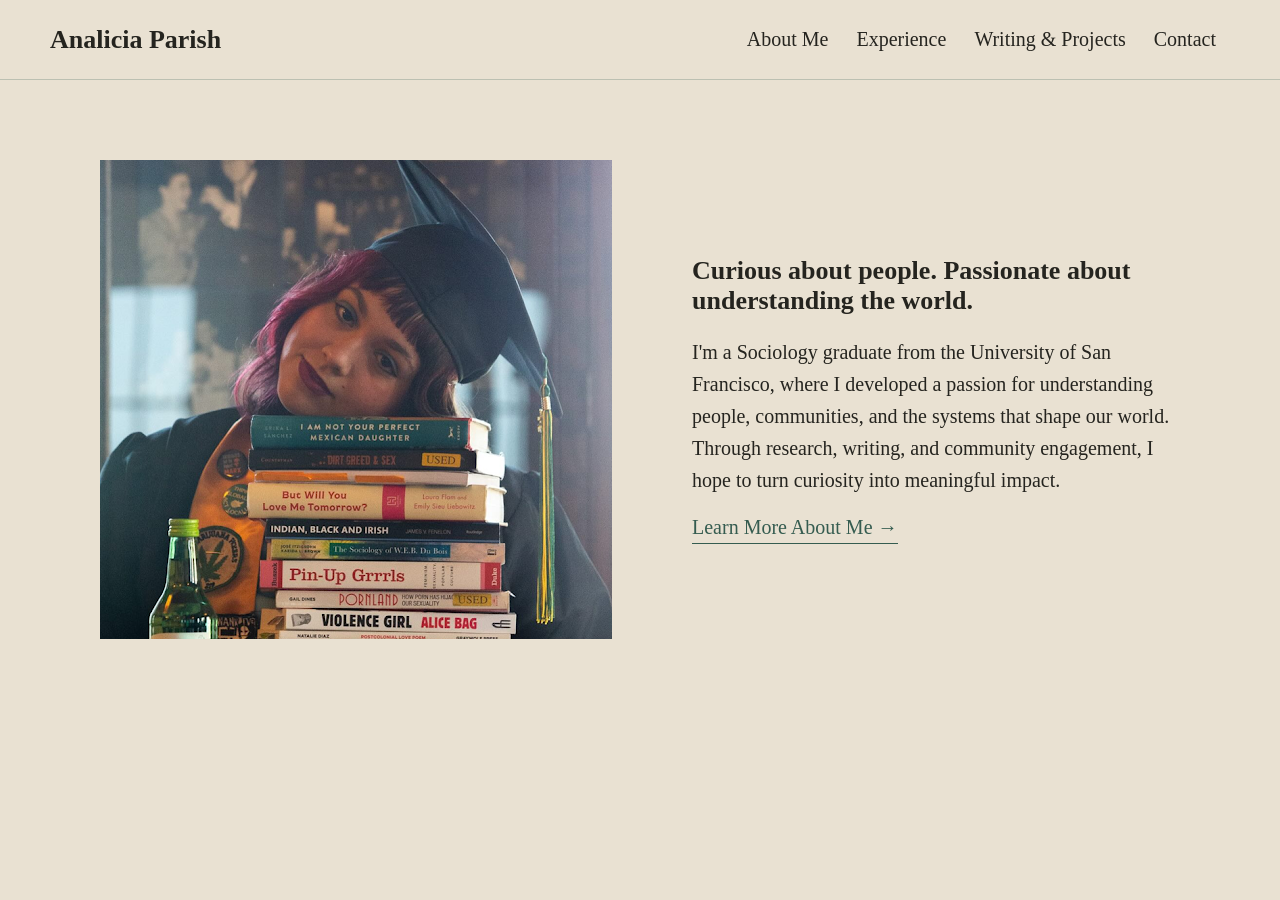
==== index.html @ b1c74a79 "Initial portfolio website" ====
<head>
    <meta charset="UTF-8">
    <title>Analicia Parish | Home</title>
    <link rel="stylesheet" href="style.css">
    <meta name="viewport" content="width=device-width, initial-scale=1.0">
</head>

<body>

    <header>
        <a class="logo" href="index.html">Analicia Parish</a>
        <nav>
            <a href="about.html">About Me</a>
            <a href="experience.html">Experience</a>
            <a href="work.html">Writing & Projects</a>
            <a href="contact.html">Contact</a>
        </nav>
    </header>

    <main>
        <img src="images/homepage-image.png" alt="Home Image">

        <div>
            <h2>Curious about people. Passionate about understanding the world.</h2>

            <p>
                I'm a Sociology graduate from the University of San Francisco,
                where I developed a passion for understanding people,
                communities, and the systems that shape our world.
                Through research, writing, and community engagement,
                I hope to turn curiosity into meaningful impact.
            </p>
            <a href="about.html">Learn More About Me &rarr;</a>
        </div>

    </main>


</body>
---- style.css ----
body {
    background-color: #E9E1D2;
    margin:0;
}

header {
    display: flex;
    justify-content: space-between;
    padding: 20px 50px;
    font-family: Georgia, serif;
    font-size: 20px;
    align-items: center;
    border-bottom: 1px solid rgba(53, 92, 80, 0.25);
}

header a {
    color: #25241F;
    text-decoration: none;
}

nav {
    display: flex;
    gap: 0px;
    font-family: Georgia, serif;
    font-size: 20px;
}

.logo {
    font-size: 26px;
    font-weight: bold;
    transition: color 0.3s ease;
}

.logo:hover {
    color: #355C50;
}

main {
    display: flex;
    gap: 80px;
    padding: 80px 100px;
    align-items: center;
    justify-content: center;
}

main img {
    width: 700px;
    height: auto;
    object-fit: cover;
    max-width: 100%;
}

main h2 {
    font-family: Georgia, serif;
    font-size: 26px;
    font-weight: bold;
    color: #25241F;
    margin-bottom: 0;
    margin-top: 0;
}

main p {
    font-family: Georgia, serif;
    font-size: 20px;
    color: #25241F;
    line-height: 1.6;
    max-width: 800px;
}

main a {
    font-family: Georgia, serif;
    font-size: 20px;
    color: #355C50;
    text-decoration: none;
    border-bottom: 1px solid #355C50;
    padding-bottom: 4px;
    display: inline-block;
    transition: transform 0.3s ease;
}

main a:hover {
    transform: scale(1.08);
}

nav a {
    padding: 8px 14px;
    border-radius: 25px;

    background-color: transparent;
    outline: 1px solid transparent;

    transition: color 0.8s ease,
                background-color 0.8s ease,
                outline-color 0.8s ease;
}

nav a:hover {
    color: #355C50;
    background-color: rgba(53, 92, 80, 0.15);
    border-radius: 25px;
    padding: 8px 14px;
    outline: 1px solid #355C50;
}

@media (max-width: 768px) {
    main {
        flex-direction: column;
    }
}

.about {
    max-width: 750px;
    width: 100%;
}

.about h1 {
    font-family: Georgia, serif;
    font-size: 48px;
    font-weight: normal;
    color: #25241F;
    margin-bottom: 30px;
}

.about p {
    font-family: Georgia, serif;
    font-size: 20px;
    color: #25241F;
    text-align: left;
    max-width: 750px;
}
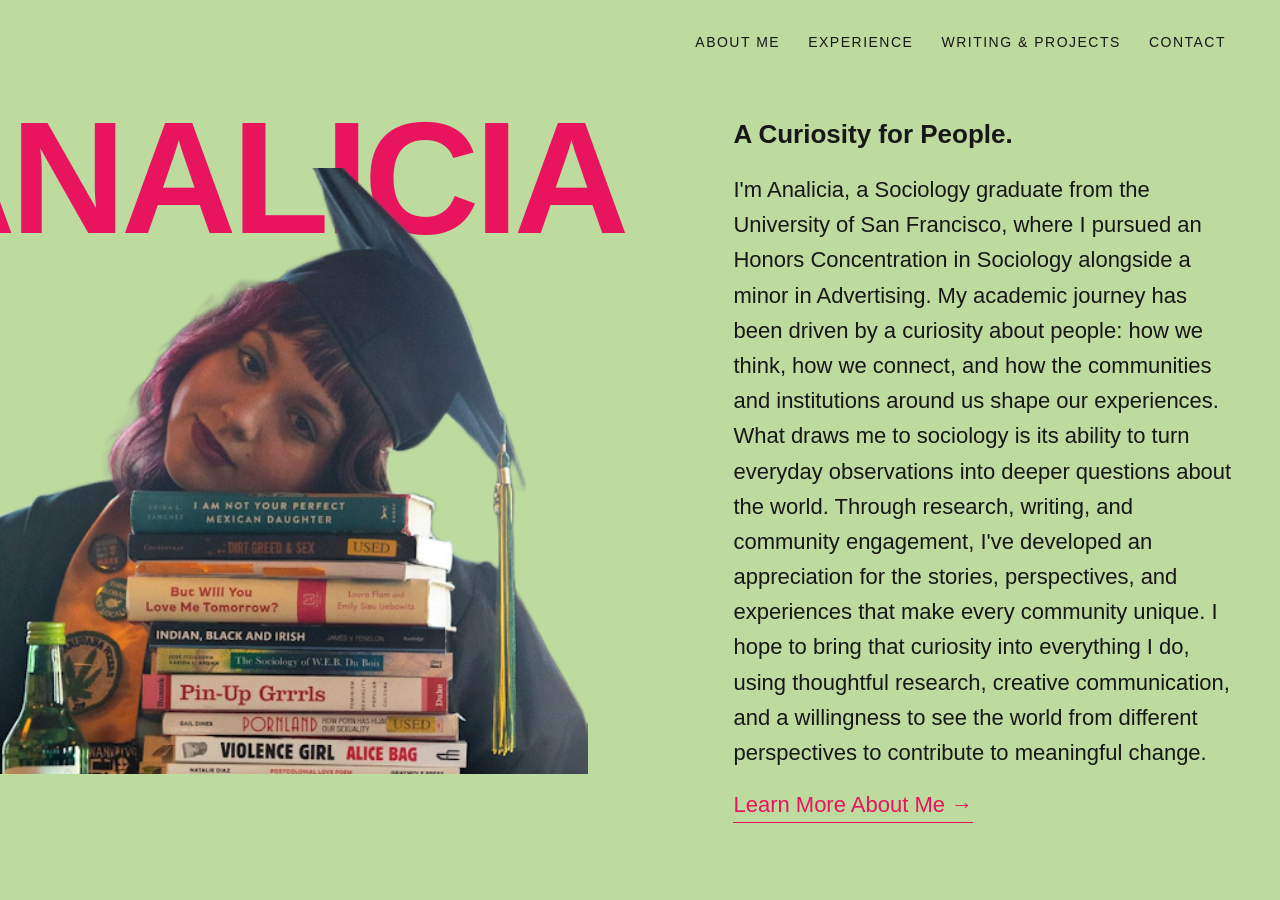
==== commit 583ba55e: "Update 2" ====
--- a/index.html
+++ b/index.html
@@ -18,17 +18,26 @@
     </header>
 
     <main>
-        <img src="images/homepage-image.png" alt="Home Image">
+        <div class="hero-visual">
+            <h1 class="hero-title">ANALICIA</h1>
+            <img src="images/homepage-image-transparent.png" alt="Portrait of Analicia">
+        </div>
 
         <div>
-            <h2>Curious about people. Passionate about understanding the world.</h2>
+            <h2>A Curiosity for People.</h2>
 
             <p>
-                I'm a Sociology graduate from the University of San Francisco,
-                where I developed a passion for understanding people,
-                communities, and the systems that shape our world.
-                Through research, writing, and community engagement,
-                I hope to turn curiosity into meaningful impact.
+                I'm Analicia, a Sociology graduate from the University of San Francisco, where I pursued an Honors
+                Concentration in Sociology alongside a minor in Advertising. My academic journey has been driven by a
+                curiosity about people: how we think, how we connect, and how the communities and institutions around us
+                shape our experiences.
+
+                What draws me to sociology is its ability to turn everyday observations into deeper questions about the
+                world. Through research, writing, and community engagement, I've developed an appreciation for the
+                stories, perspectives, and experiences that make every community unique.
+
+                I hope to bring that curiosity into everything I do, using thoughtful research, creative communication,
+                and a willingness to see the world from different perspectives to contribute to meaningful change.
             </p>
             <a href="about.html">Learn More About Me &rarr;</a>
         </div>
--- a/style.css
+++ b/style.css
@@ -1,22 +1,39 @@
+
 body {
-    background-color: #E9E1D2;
-    margin:0;
-}
+    background-color: #BDDA9F;
+    margin: 0;
+}
+
+/* HEADER */
 
 header {
     display: flex;
     justify-content: space-between;
+    align-items: center;
     padding: 20px 50px;
     font-family: Georgia, serif;
     font-size: 20px;
-    align-items: center;
-    border-bottom: 1px solid rgba(53, 92, 80, 0.25);
+    border-bottom: 1px solid rgba(23, 23, 23, 0.25);
 }
 
 header a {
-    color: #25241F;
+    color: #171717;
     text-decoration: none;
 }
+
+/* LOGO */
+
+.logo {
+    font-size: 26px;
+    font-weight: bold;
+    transition: color 200ms ease-out;
+}
+
+.logo:hover {
+    color: #E9145E;
+}
+
+/* NAVIGATION */
 
 nav {
     display: flex;
@@ -25,15 +42,42 @@
     font-size: 20px;
 }
 
-.logo {
-    font-size: 26px;
-    font-weight: bold;
-    transition: color 0.3s ease;
-}
-
-.logo:hover {
-    color: #355C50;
-}
+nav a {
+    display: inline-flex;
+    align-items: center;
+    justify-content: center;
+
+    padding: 8px 14px;
+    min-height: 44px;
+    box-sizing: border-box;
+
+    border-radius: 25px;
+    background-color: transparent;
+    outline: 1px solid transparent;
+
+    transition:
+        color 200ms ease-out,
+        background-color 200ms ease-out,
+        outline-color 200ms ease-out,
+        transform 150ms ease-out;
+}
+
+nav a:hover {
+    color: #E9145E;
+    background-color: rgba(233, 20, 94, 0.12);
+    outline-color: #E9145E;
+}
+
+nav a:active {
+    transform: scale(0.97);
+}
+
+nav a:focus-visible {
+    outline: 2px solid #E9145E;
+    outline-offset: 3px;
+}
+
+/* MAIN CONTENT */
 
 main {
     display: flex;
@@ -45,34 +89,34 @@
 
 main img {
     width: 700px;
+    max-width: 100%;
     height: auto;
     object-fit: cover;
-    max-width: 100%;
 }
 
 main h2 {
-    font-family: Georgia, serif;
+    font-family: Helvetica, Arial, sans-serif;
     font-size: 26px;
     font-weight: bold;
-    color: #25241F;
+    color: #171717;
+    margin-top: 0;
     margin-bottom: 0;
-    margin-top: 0;
 }
 
 main p {
-    font-family: Georgia, serif;
-    font-size: 20px;
-    color: #25241F;
+    font-family: Helvetica, Arial, sans-serif;
+    font-size: 22px;
+    color: #171717;
     line-height: 1.6;
     max-width: 800px;
 }
 
 main a {
-    font-family: Georgia, serif;
-    font-size: 20px;
-    color: #355C50;
+    font-family: Helvetica, Arial, sans-serif;
+    font-size: 22px;
+    color: #E9145E;
     text-decoration: none;
-    border-bottom: 1px solid #355C50;
+    border-bottom: 1px solid #E9145E;
     padding-bottom: 4px;
     display: inline-block;
     transition: transform 0.3s ease;
@@ -82,25 +126,30 @@
     transform: scale(1.08);
 }
 
-nav a {
-    padding: 8px 14px;
-    border-radius: 25px;
-
-    background-color: transparent;
-    outline: 1px solid transparent;
-
-    transition: color 0.8s ease,
-                background-color 0.8s ease,
-                outline-color 0.8s ease;
-}
-
-nav a:hover {
-    color: #355C50;
-    background-color: rgba(53, 92, 80, 0.15);
-    border-radius: 25px;
-    padding: 8px 14px;
-    outline: 1px solid #355C50;
-}
+/* ABOUT ME PAGE */
+
+.about {
+    max-width: 750px;
+    width: 100%;
+}
+
+.about h1 {
+    font-family: Georgia, serif;
+    font-size: 48px;
+    font-weight: normal;
+    color: #171717;
+    margin-bottom: 30px;
+}
+
+.about p {
+    font-family: Georgia, serif;
+    font-size: 20px;
+    color: #171717;
+    text-align: left;
+    max-width: 750px;
+}
+
+/* RESPONSIVE LAYOUT */
 
 @media (max-width: 768px) {
     main {
@@ -108,24 +157,90 @@
     }
 }
 
-.about {
-    max-width: 750px;
+/* HERO IMAGE AND TYPOGRAPHY */
+
+.hero-visual {
+    position: relative;
+    width: 700px;
+    flex-shrink: 0;
+}
+
+.hero-title {
+    position: absolute;
+    top: -45px;
+    left: -40px;
+
+    font-family: Impact, "Arial Black", sans-serif;
+    font-size: 160px;
+    font-weight: 900;
+    letter-spacing: -5px;
+    line-height: 1;
+
+    color: #E9145E;
+    margin: 0;
+    z-index: 1;
+
+    transform: translate(-100px, -25px);
+}
+
+.hero-visual img {
+    position: relative;
+    z-index: 2;
+    display: block;
     width: 100%;
-}
-
-.about h1 {
-    font-family: Georgia, serif;
-    font-size: 48px;
-    font-weight: normal;
-    color: #25241F;
-    margin-bottom: 30px;
-}
-
-.about p {
-    font-family: Georgia, serif;
-    font-size: 20px;
-    color: #25241F;
-    text-align: left;
-    max-width: 750px;
-}
-
+    height: auto;
+    transform: translateX(-100px);
+}
+
+/* HOMEPAGE EDITORIAL NAVIGATION */
+
+body:has(.hero-visual) header {
+    border-bottom: none;
+    padding: 20px 40px;
+}
+
+body:has(.hero-visual) .logo {
+    display: none;
+}
+
+body:has(.hero-visual) nav {
+    margin-left: auto;
+    font-family: Arial, sans-serif;
+    font-size: 14px;
+    letter-spacing: 1.5px;
+    text-transform: uppercase;
+}
+
+/* HOMEPAGE LAYOUT */
+
+body:has(.hero-visual) main {
+    gap: 45px;
+    padding: 35px 40px;
+    justify-content: center;
+    align-items: center;
+}
+
+body:has(.hero-visual) .hero-visual {
+    width: min(60vw, 900px);
+    flex-shrink: 1;
+}
+
+body:has(.hero-visual) main > div:not(.hero-visual) {
+    flex: 0 1 600px;
+    min-width: 0;
+}
+
+/* ACCESSIBILITY: REDUCED MOTION */
+
+@media (prefers-reduced-motion: reduce) {
+    .logo,
+    nav a,
+    main a {
+        transition: none;
+    }
+
+    nav a:active,
+    main a:hover {
+        transform: none;
+    }
+}
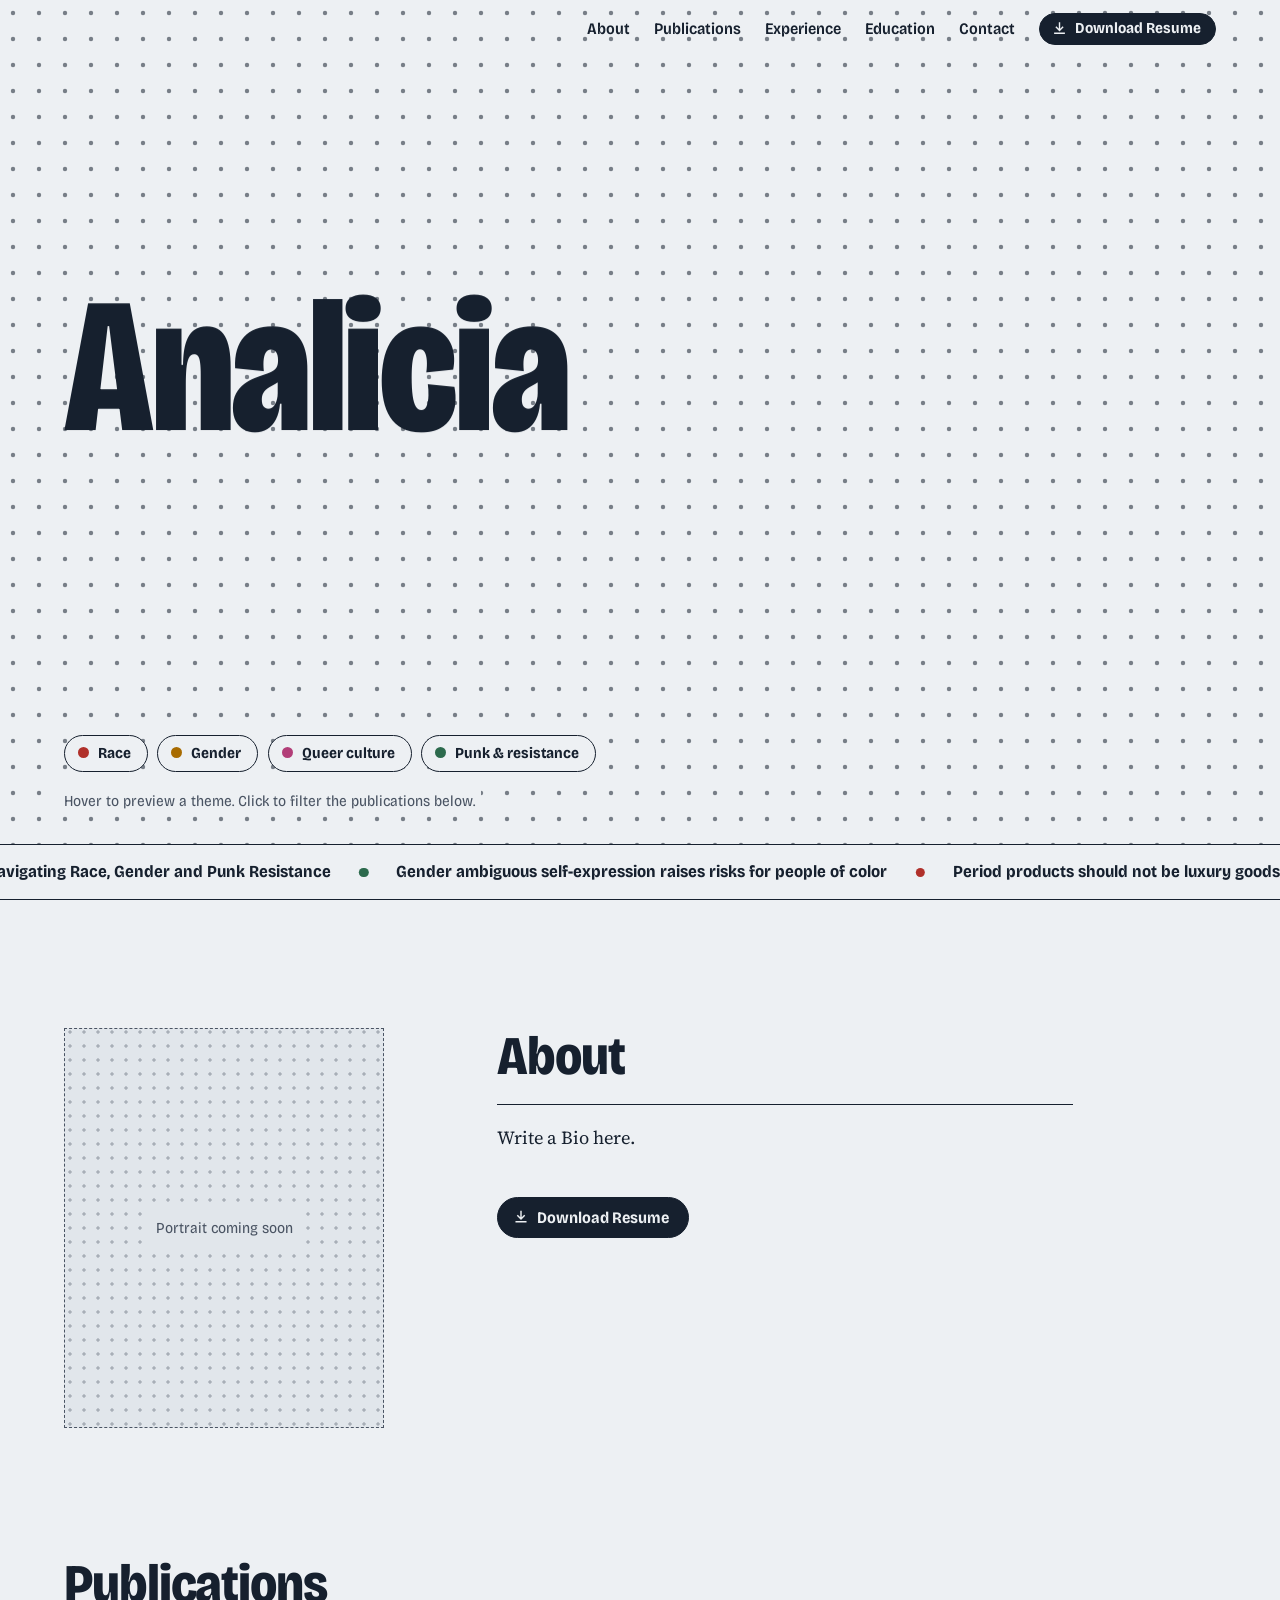
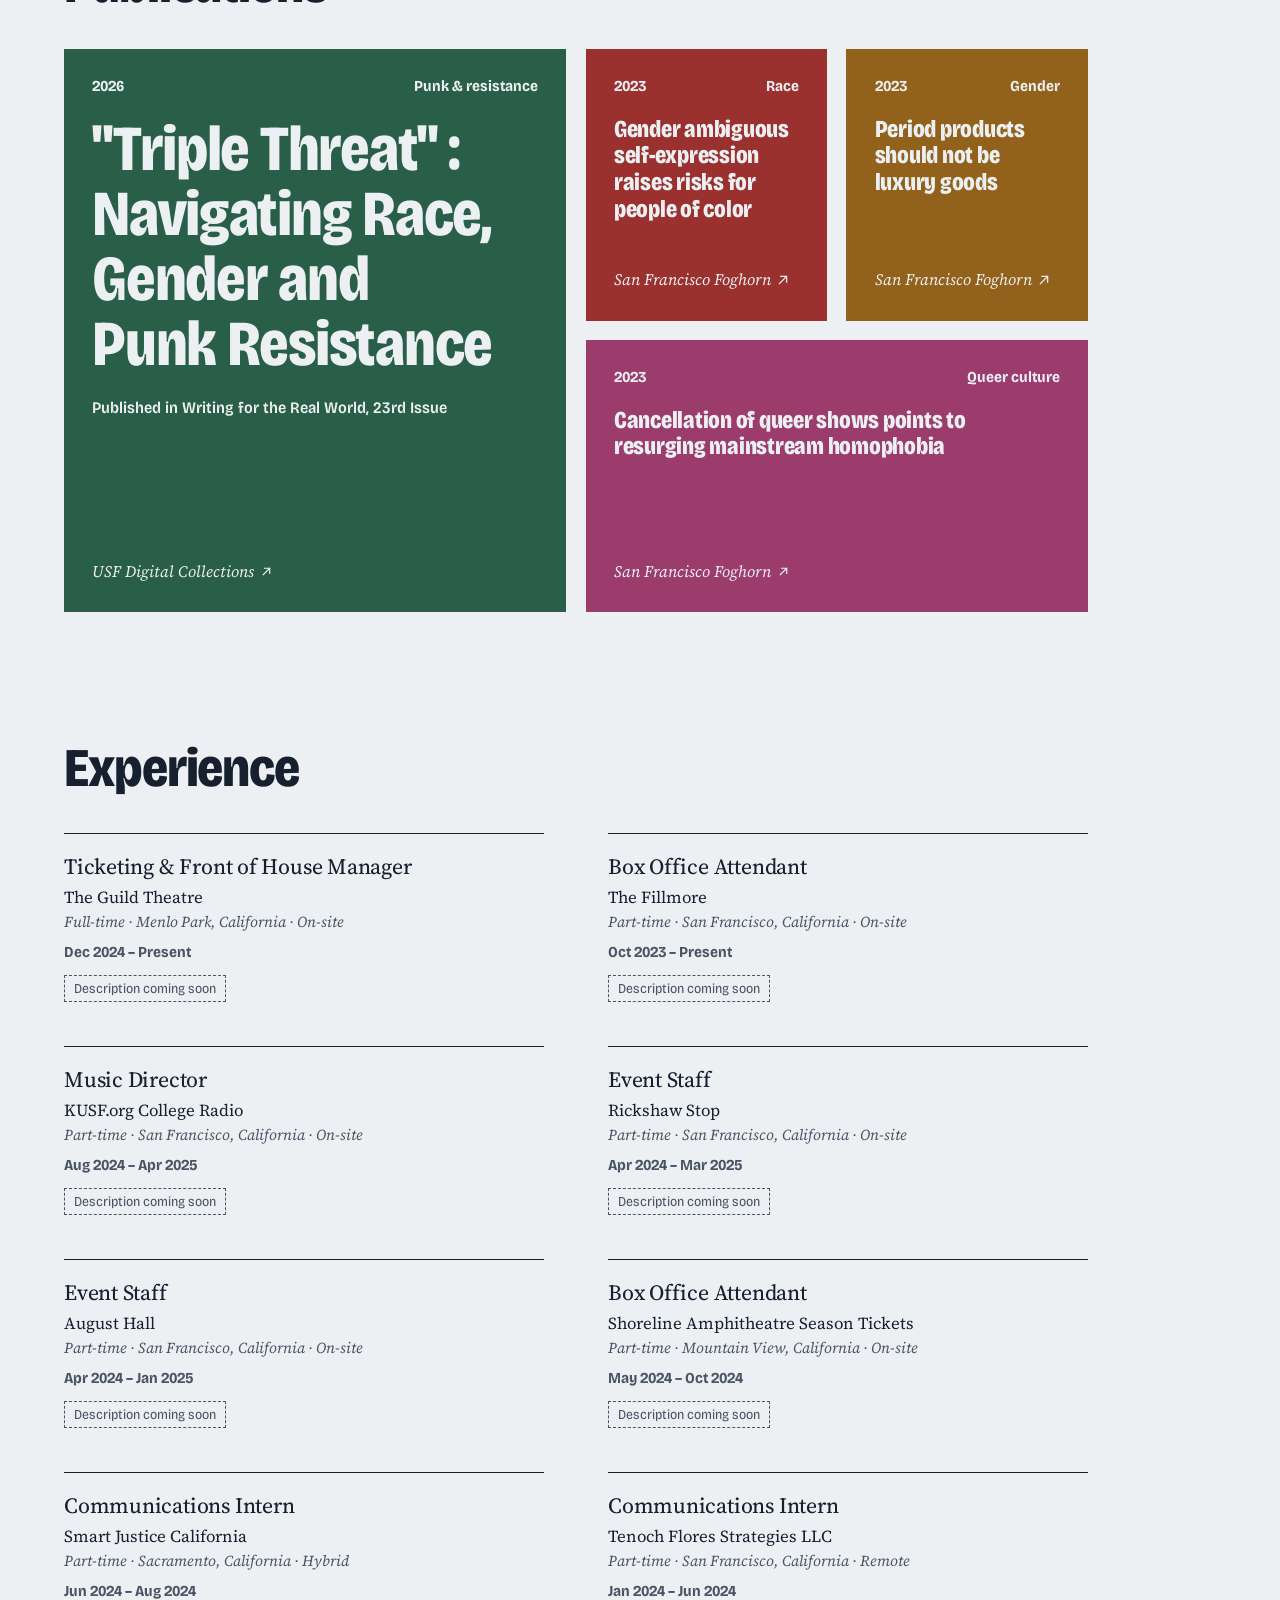
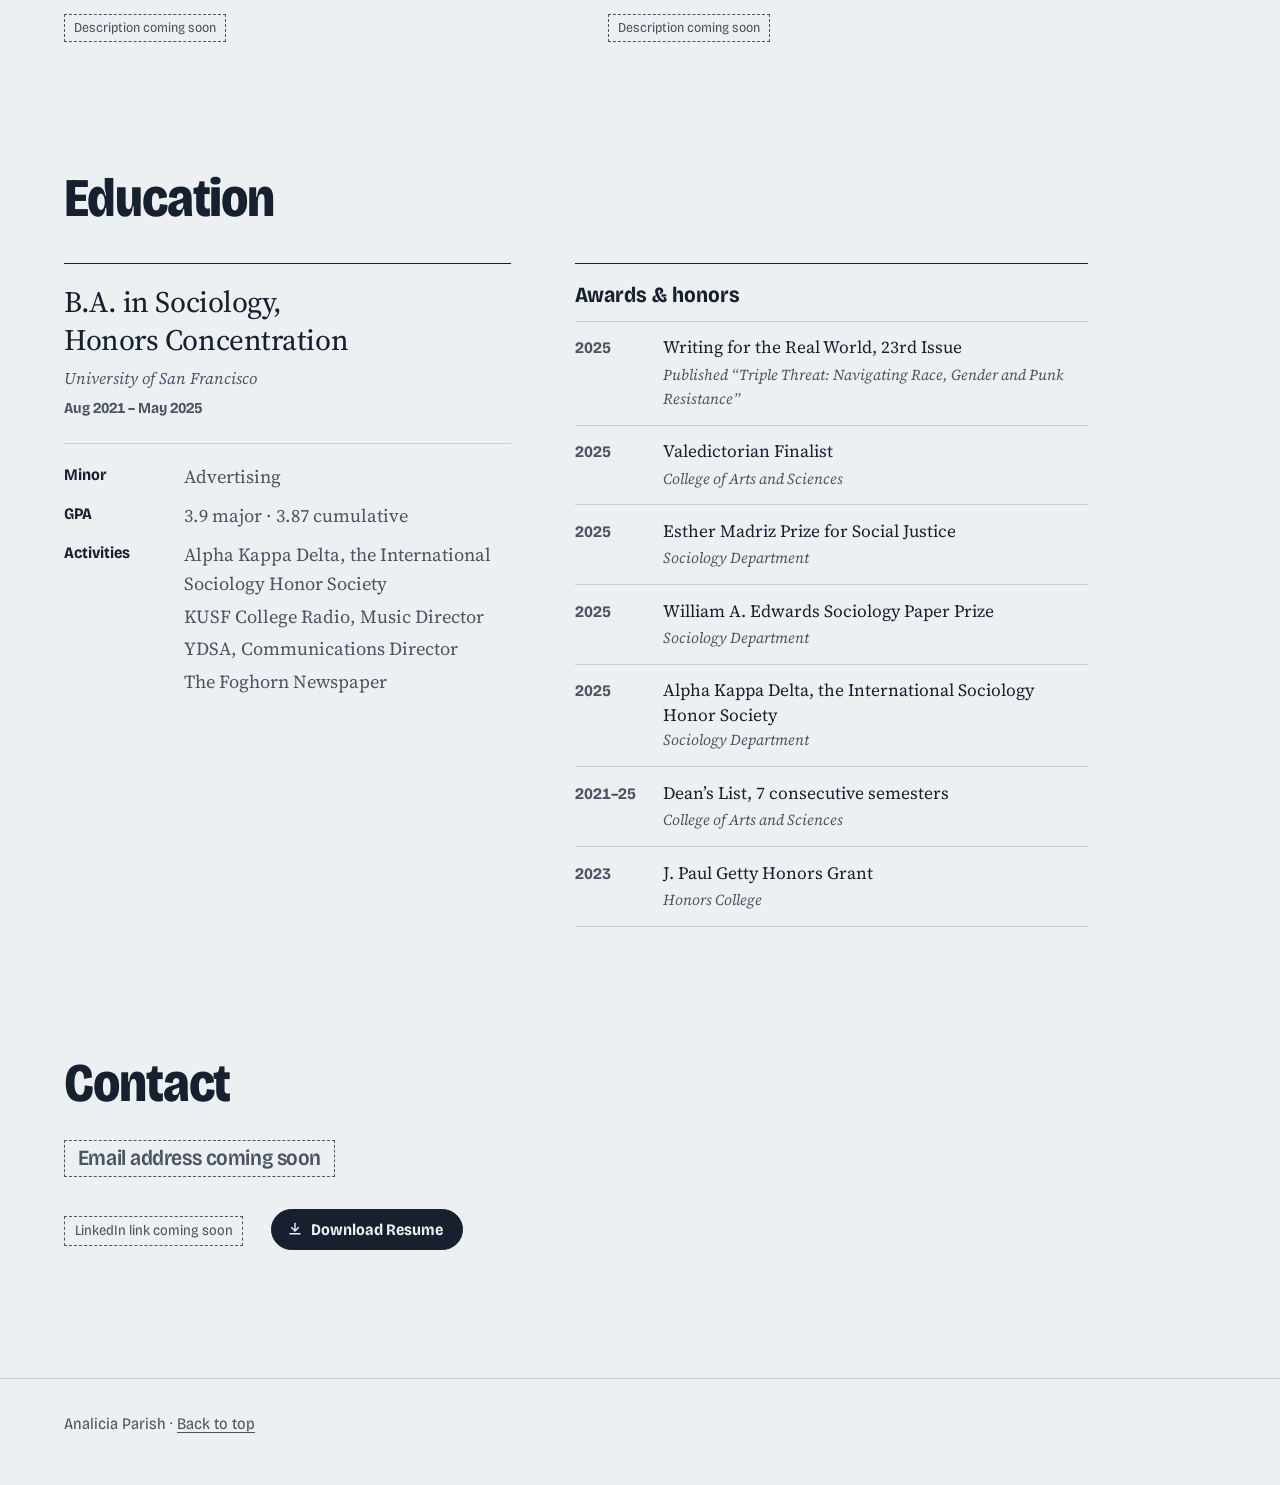
==== commit d0aa6654: "Rename main.html to index.html for GitHub Pages GitHub Pages serves index.html at the site's root UR" ====
--- a/index.html
+++ b/index.html
@@ -1,48 +1,294 @@
+<!DOCTYPE html>
+<html lang="en">
+
 <head>
     <meta charset="UTF-8">
-    <title>Analicia Parish | Home</title>
+    <meta name="viewport" content="width=device-width, initial-scale=1.0">
+    <title>Analicia Parish · Sociology</title>
     <link rel="stylesheet" href="style.css">
-    <meta name="viewport" content="width=device-width, initial-scale=1.0">
+    <!-- "defer" runs the script after the HTML is parsed, so it can find every element. -->
+    <script src="script.js" defer></script>
 </head>
 
 <body>
-
-    <header>
-        <a class="logo" href="index.html">Analicia Parish</a>
-        <nav>
-            <a href="about.html">About Me</a>
-            <a href="experience.html">Experience</a>
-            <a href="work.html">Writing & Projects</a>
-            <a href="contact.html">Contact</a>
+    <!-- PINNED NAME BAR
+         The name starts huge over the dots. As you scroll, script.js shrinks it
+         into this bar at the top, and the bar's background and links fade in. -->
+    <div class="pin-bg" aria-hidden="true"></div>
+    <div class="pin">
+        <h1 class="pin-name">Analicia</h1>
+        <nav class="pin-nav" aria-label="Main">
+            <a class="pin-link" href="#about">About</a>
+            <a class="pin-link" href="#publications">Publications</a>
+            <a class="pin-link" href="#experience">Experience</a>
+            <a class="pin-link" href="#education">Education</a>
+            <a class="pin-link" href="#contact">Contact</a>
+            <a class="cv-button cv-button--bar" href="resume.pdf" download>Download Resume</a>
         </nav>
+    </div>
+
+    <!-- HERO: script.js draws the dots into the canvas, adds the theme buttons
+         and builds the marquee from the publication list further down. -->
+    <header class="hero">
+        <canvas class="dot-field" aria-hidden="true"></canvas>
+
+        <div class="hero-inner">
+            <div class="theme-filters" role="group" aria-label="Filter publications by theme"></div>
+            <p class="hint">Hover to preview a theme. Click to filter the publications below.</p>
+        </div>
+
+        <div class="marquee" aria-label="Publications">
+            <div class="marquee-track"></div>
+        </div>
     </header>
 
-    <main>
-        <div class="hero-visual">
-            <h1 class="hero-title">ANALICIA</h1>
-            <img src="images/homepage-image-transparent.png" alt="Portrait of Analicia">
-        </div>
-
+    <section class="about" id="about">
+        <!-- PORTRAIT PLACEHOLDER: when the photo is ready, replace this <figure> with:
+             <figure class="portrait">
+                 <img src="images/analicia.jpg" alt="Portrait of Analicia Parish" width="800" height="1000">
+             </figure> -->
+        <figure class="portrait portrait--placeholder">
+            <div class="portrait-frame" role="img" aria-label="Portrait placeholder">
+                <span>Portrait coming soon</span>
+            </div>
+        </figure>
+
+        <div class="about-text">
+            <h2>About</h2>
+            <p class="bio">Write a Bio here.</p>
+
+            <!-- RESUME DOWNLOAD: put the file in the same folder as index.html and name it resume.pdf.
+                 Both "Download Resume" buttons point to it. Until it's added, they lead to a missing file. -->
+            <a class="cv-button" href="resume.pdf" download>Download Resume</a>
+        </div>
+    </section>
+
+    <!-- PUBLICATIONS: each piece is a "cover" in its theme colour. The FIRST
+         publication in the list is the big cover; the next three sit beside it. -->
+    <section class="publications" id="publications">
         <div>
-            <h2>A Curiosity for People.</h2>
-
-            <p>
-                I'm Analicia, a Sociology graduate from the University of San Francisco, where I pursued an Honors
-                Concentration in Sociology alongside a minor in Advertising. My academic journey has been driven by a
-                curiosity about people: how we think, how we connect, and how the communities and institutions around us
-                shape our experiences.
-
-                What draws me to sociology is its ability to turn everyday observations into deeper questions about the
-                world. Through research, writing, and community engagement, I've developed an appreciation for the
-                stories, perspectives, and experiences that make every community unique.
-
-                I hope to bring that curiosity into everything I do, using thoughtful research, creative communication,
-                and a willingness to see the world from different perspectives to contribute to meaningful change.
-            </p>
-            <a href="about.html">Learn More About Me &rarr;</a>
-        </div>
-
-    </main>
-
-
-</body>+            <div class="list-head">
+                <h2>Publications</h2>
+                <!-- script.js writes "Showing Race · 2 of 4" here, plus a Show all button.
+                     aria-live makes screen readers announce the change. -->
+                <p class="filter-status" aria-live="polite"></p>
+            </div>
+
+            <!-- Edit publications here. script.js reads this list for the marquee.
+                 data-theme says which theme a publication belongs to. Its value must
+                 match an "id" in the THEMES list at the top of script.js
+                 (race, gender, queer, punk). To add a publication, copy a whole
+                 <li> … </li> block and change the year, link, title, venue and theme.
+                 The FIRST <li> is the featured (large) one. -->
+            <ul class="pubs">
+                <li data-theme="punk">
+                    <span class="year">2026</span>
+                    <a href="https://digitalcollections.usfca.edu/digital/collection/p15129coll6/id/1809/rec/1">
+                        <span class="title">"Triple Threat" : Navigating Race, Gender and Punk Resistance</span>
+                        <span class="pub-note">Published in Writing for the Real World, 23rd Issue</span>
+                        <span class="venue">USF Digital Collections</span>
+                    </a>
+                </li>
+                <li data-theme="race">
+                    <span class="year">2023</span>
+                    <a href="https://sffoghorn.com/gender-ambiguous-self-expression-raises-risks-for-people-of-color/">
+                        <span class="title">Gender ambiguous self-expression raises risks for people of color</span>
+                        <span class="venue">San Francisco Foghorn</span>
+                    </a>
+                </li>
+                <li data-theme="gender">
+                    <span class="year">2023</span>
+                    <a href="https://sffoghorn.com/period-products-should-not-be-luxury-goods/">
+                        <span class="title">Period products should not be luxury goods</span>
+                        <span class="venue">San Francisco Foghorn</span>
+                    </a>
+                </li>
+                <li data-theme="queer">
+                    <span class="year">2023</span>
+                    <a href="https://sffoghorn.com/cancellation-of-queer-shows-points-to-resurging-mainstream-homophobia/">
+                        <span class="title">Cancellation of queer shows points to resurging mainstream homophobia</span>
+                        <span class="venue">San Francisco Foghorn</span>
+                    </a>
+                </li>
+            </ul>
+        </div>
+    </section>
+
+    <!-- EXPERIENCE: most recent first.
+         Each role has a dashed "Description coming soon" placeholder. To add a
+         description, replace this line:
+             <p class="role-desc role-desc--placeholder">Description coming soon</p>
+         with:
+             <p class="role-desc">One or two sentences about the role.</p>
+         To add a role, copy one <li class="role"> … </li> block and edit it. -->
+    <section class="experience" id="experience">
+        <h2>Experience</h2>
+
+        <ul class="roles">
+            <li class="role">
+                <div class="role-info">
+                    <h3 class="role-title">Ticketing &amp; Front of House Manager</h3>
+                    <p class="role-org">The Guild Theatre <span class="role-meta">Full-time · Menlo Park, California · On-site</span></p>
+                    <p class="role-dates"><time datetime="2024-12">Dec 2024</time> – Present</p>
+                    <p class="role-desc role-desc--placeholder">Description coming soon</p>
+                </div>
+            </li>
+            <li class="role">
+                <div class="role-info">
+                    <h3 class="role-title">Box Office Attendant</h3>
+                    <p class="role-org">The Fillmore <span class="role-meta">Part-time · San Francisco, California · On-site</span></p>
+                    <p class="role-dates"><time datetime="2023-10">Oct 2023</time> – Present</p>
+                    <p class="role-desc role-desc--placeholder">Description coming soon</p>
+                </div>
+            </li>
+            <li class="role">
+                <div class="role-info">
+                    <h3 class="role-title">Music Director</h3>
+                    <p class="role-org">KUSF.org College Radio <span class="role-meta">Part-time · San Francisco, California · On-site</span></p>
+                    <p class="role-dates"><time datetime="2024-08">Aug 2024</time> – <time datetime="2025-04">Apr 2025</time></p>
+                    <p class="role-desc role-desc--placeholder">Description coming soon</p>
+                </div>
+            </li>
+            <li class="role">
+                <div class="role-info">
+                    <h3 class="role-title">Event Staff</h3>
+                    <p class="role-org">Rickshaw Stop <span class="role-meta">Part-time · San Francisco, California · On-site</span></p>
+                    <p class="role-dates"><time datetime="2024-04">Apr 2024</time> – <time datetime="2025-03">Mar 2025</time></p>
+                    <p class="role-desc role-desc--placeholder">Description coming soon</p>
+                </div>
+            </li>
+            <li class="role">
+                <div class="role-info">
+                    <h3 class="role-title">Event Staff</h3>
+                    <p class="role-org">August Hall <span class="role-meta">Part-time · San Francisco, California · On-site</span></p>
+                    <p class="role-dates"><time datetime="2024-04">Apr 2024</time> – <time datetime="2025-01">Jan 2025</time></p>
+                    <p class="role-desc role-desc--placeholder">Description coming soon</p>
+                </div>
+            </li>
+            <li class="role">
+                <div class="role-info">
+                    <h3 class="role-title">Box Office Attendant</h3>
+                    <p class="role-org">Shoreline Amphitheatre Season Tickets <span class="role-meta">Part-time · Mountain View, California · On-site</span></p>
+                    <p class="role-dates"><time datetime="2024-05">May 2024</time> – <time datetime="2024-10">Oct 2024</time></p>
+                    <p class="role-desc role-desc--placeholder">Description coming soon</p>
+                </div>
+            </li>
+            <li class="role">
+                <div class="role-info">
+                    <h3 class="role-title">Communications Intern</h3>
+                    <p class="role-org">Smart Justice California <span class="role-meta">Part-time · Sacramento, California · Hybrid</span></p>
+                    <p class="role-dates"><time datetime="2024-06">Jun 2024</time> – <time datetime="2024-08">Aug 2024</time></p>
+                    <p class="role-desc role-desc--placeholder">Description coming soon</p>
+                </div>
+            </li>
+            <li class="role">
+                <div class="role-info">
+                    <h3 class="role-title">Communications Intern</h3>
+                    <p class="role-org">Tenoch Flores Strategies LLC <span class="role-meta">Part-time · San Francisco, California · Remote</span></p>
+                    <p class="role-dates"><time datetime="2024-01">Jan 2024</time> – <time datetime="2024-06">Jun 2024</time></p>
+                    <p class="role-desc role-desc--placeholder">Description coming soon</p>
+                </div>
+            </li>
+        </ul>
+    </section>
+
+    <!-- EDUCATION: the degree on the left, awards and honours on the right
+         (stacked on narrow screens).
+         To add an award, copy one <li> … </li> in the "awards" list and edit it. -->
+    <section class="education" id="education">
+        <h2>Education</h2>
+
+        <div class="edu-grid">
+            <div class="degree">
+                <h3>B.A. in Sociology, Honors Concentration</h3>
+                <p class="degree-school">University of San Francisco</p>
+                <p class="degree-dates">
+                    <time datetime="2021-08">Aug 2021</time> – <time datetime="2025-05">May 2025</time>
+                </p>
+
+                <dl class="facts">
+                    <dt>Minor</dt>
+                    <dd>Advertising</dd>
+                    <dt>GPA</dt>
+                    <dd>3.9 major · 3.87 cumulative</dd>
+                    <dt>Activities</dt>
+                    <dd>
+                        <ul class="activities">
+                            <li>Alpha Kappa Delta, the International Sociology Honor Society</li>
+                            <li>KUSF College Radio, Music Director</li>
+                            <li>YDSA, Communications Director</li>
+                            <li>The Foghorn Newspaper</li>
+                        </ul>
+                    </dd>
+                </dl>
+            </div>
+
+            <div class="awards-block">
+                <h3 class="subhead">Awards &amp; honors</h3>
+                <ul class="awards">
+                    <li>
+                        <span class="year">2025</span>
+                        <span class="award-name">Writing for the Real World, 23rd Issue</span>
+                        <span class="award-from">Published “Triple Threat: Navigating Race, Gender and Punk Resistance”</span>
+                    </li>
+                    <li>
+                        <span class="year">2025</span>
+                        <span class="award-name">Valedictorian Finalist</span>
+                        <span class="award-from">College of Arts and Sciences</span>
+                    </li>
+                    <li>
+                        <span class="year">2025</span>
+                        <span class="award-name">Esther Madriz Prize for Social Justice</span>
+                        <span class="award-from">Sociology Department</span>
+                    </li>
+                    <li>
+                        <span class="year">2025</span>
+                        <span class="award-name">William A. Edwards Sociology Paper Prize</span>
+                        <span class="award-from">Sociology Department</span>
+                    </li>
+                    <li>
+                        <span class="year">2025</span>
+                        <span class="award-name">Alpha Kappa Delta, the International Sociology Honor Society</span>
+                        <span class="award-from">Sociology Department</span>
+                    </li>
+                    <li>
+                        <span class="year">2021–25</span>
+                        <span class="award-name">Dean’s List, 7 consecutive semesters</span>
+                        <span class="award-from">College of Arts and Sciences</span>
+                    </li>
+                    <li>
+                        <span class="year">2023</span>
+                        <span class="award-name">J. Paul Getty Honors Grant</span>
+                        <span class="award-from">Honors College</span>
+                    </li>
+                </ul>
+            </div>
+        </div>
+    </section>
+
+    <!-- CONTACT: the page's closing section.
+         The dashed boxes are placeholders. Replace them with the real details:
+
+         Email — replace the whole <p class="contact-email …"> line with:
+             <a class="contact-email" href="mailto:name@example.com">name@example.com</a>
+
+         LinkedIn — replace the <span class="contact-placeholder">…</span> line with:
+             <a class="contact-link" href="https://www.linkedin.com/in/your-profile/">LinkedIn</a>
+    -->
+    <section class="contact" id="contact">
+        <h2>Contact</h2>
+
+        <p class="contact-email contact-email--placeholder">Email address coming soon</p>
+
+        <ul class="contact-links">
+            <li><span class="contact-placeholder">LinkedIn link coming soon</span></li>
+            <li><a class="cv-button" href="resume.pdf" download>Download Resume</a></li>
+        </ul>
+    </section>
+
+    <footer class="site-footer">
+        <p>Analicia Parish · <a href="#top" class="back-to-top">Back to top</a></p>
+    </footer>
+</body>
+
+</html>
--- a/style.css
+++ b/style.css
@@ -1,246 +1,1242 @@
+/* ==========================================================================
+   Analicia Parish: portfolio
+   Sections, top to bottom:
+     Tokens · Base · Pinned name bar · Hero · Theme buttons · Marquee
+     About · Publications · Footer · Small screens · Reduced motion
+   ========================================================================== */
+
+@import url("https://fonts.googleapis.com/css2?family=Bricolage+Grotesque:opsz,wdth,wght@12..96,75..100,200..800&family=Source+Serif+4:ital,opsz,wght@0,8..60,300..700;1,8..60,300..700&display=swap");
+
+/* --- Tokens -------------------------------------------------------------- */
+
+:root {
+    /* Ground and ink */
+    --paper: #EDF0F3;
+    --paper-deep: #E1E6EB;
+    --ink: #16202E;
+    --ink-soft: #4A5463;          /* 7.0:1 on paper */
+    --rule: rgb(22 32 46 / 0.16);
+    --rule-strong: var(--ink);
+
+    /* Theme colours. script.js reads these by name (see THEMES in script.js),
+       so one change here updates the dots, buttons, rows and marquee. */
+    --theme-race: #B0302A;        /* crimson */
+    --theme-gender: #A86B00;      /* ochre   */
+    --theme-queer: #B23E78;       /* rose    */
+    --theme-punk: #2C6A4D;        /* green   */
+
+    /* Type */
+    --font-display: "Bricolage Grotesque", "Arial Narrow", sans-serif;
+    --font-text: "Source Serif 4", Georgia, serif;
+
+    /* Space */
+    --gutter: clamp(1.25rem, 5vw, 4rem);
+    --section-gap: clamp(4.5rem, 10vw, 8rem);
+    --bar-height: 3.6rem;         /* height of the pinned name bar */
+    --dot-gap: 26px;              /* spacing of the dot grid (CSS + JS) */
+
+    /* Motion (Emil Kowalski's curves) */
+    --ease-out: cubic-bezier(0.23, 1, 0.32, 1);
+    --ease-in-out: cubic-bezier(0.77, 0, 0.175, 1);
+}
+
+/* --- Base ---------------------------------------------------------------- */
+
+*,
+*::before,
+*::after {
+    box-sizing: border-box;
+}
+
+html {
+    background: var(--paper);
+    color: var(--ink);
+    scrollbar-color: var(--ink-soft) var(--paper);
+    scroll-behavior: smooth;
+    -webkit-text-size-adjust: 100%;
+}
 
 body {
-    background-color: #BDDA9F;
-    margin: 0;
-}
-
-/* HEADER */
-
-header {
+    margin: 0;
+    font-family: var(--font-text);
+    font-size: 1.15rem;
+    line-height: 1.6;
+    font-optical-sizing: auto;
+    caret-color: var(--theme-race);
+    -webkit-font-smoothing: antialiased;
+    text-rendering: optimizeLegibility;
+}
+
+::selection {
+    background: var(--ink);
+    color: var(--paper);
+}
+
+a {
+    color: inherit;
+    text-underline-offset: 0.18em;
+    text-decoration-thickness: 1px;
+}
+
+:focus-visible {
+    outline: 2px solid var(--ink);
+    outline-offset: 3px;
+    border-radius: 2px;
+}
+
+/* --- Pinned name bar ----------------------------------------------------- */
+
+/* The bar's background. It sticks to the top and fades in once the name
+   has shrunk (script.js adds .is-pinned to <html>). The negative margin
+   means it takes up no space in the page. */
+.pin-bg {
+    position: sticky;
+    top: 0;
+    z-index: 3;
+    height: var(--bar-height);
+    margin-bottom: calc(var(--bar-height) * -1);
+    background: var(--paper);
+    border-bottom: 1px solid var(--rule-strong);
+    opacity: 0;
+    transition: opacity 200ms ease;
+}
+
+/* A zero-height sticky layer that holds the name and nav above everything. */
+.pin {
+    position: sticky;
+    top: 0;
+    z-index: 4;
+    height: 0;
+}
+
+/* The name. script.js moves and scales it with `transform` while you scroll.
+   transform-origin 0 0 means it shrinks toward its top-left corner. */
+.pin-name {
+    position: absolute;
+    top: 0;
+    left: var(--gutter);
+    margin: 0;
+    font-family: var(--font-display);
+    font-size: clamp(3.4rem, 15vw, 14rem);
+    font-weight: 800;
+    font-variation-settings: "wdth" 78, "opsz" 96;
+    line-height: 0.8;
+    letter-spacing: -0.012em;
+    white-space: nowrap;
+    transform-origin: 0 0;
+    pointer-events: none;
+    will-change: transform;
+}
+
+.pin-nav {
+    position: absolute;
+    top: 0;
+    right: var(--gutter);
     display: flex;
-    justify-content: space-between;
     align-items: center;
-    padding: 20px 50px;
-    font-family: Georgia, serif;
-    font-size: 20px;
-    border-bottom: 1px solid rgba(23, 23, 23, 0.25);
-}
-
-header a {
-    color: #171717;
-    text-decoration: none;
-}
-
-/* LOGO */
-
-.logo {
-    font-size: 26px;
-    font-weight: bold;
-    transition: color 200ms ease-out;
-}
-
-.logo:hover {
-    color: #E9145E;
-}
-
-/* NAVIGATION */
-
-nav {
-    display: flex;
-    gap: 0px;
-    font-family: Georgia, serif;
-    font-size: 20px;
-}
-
-nav a {
+    gap: 1.5rem;
+    height: var(--bar-height);
+    font-family: var(--font-display);
+    font-size: 1rem;
+    font-weight: 600;
+    font-variation-settings: "wdth" 90, "opsz" 14;
+}
+
+/* Hidden pieces of the bar use opacity (for the fade) plus visibility, so
+   they can't be clicked or reached with Tab while invisible. The visibility
+   change waits until the fade-out has finished (the 200ms delay). */
+.pin-link,
+.cv-button--bar {
+    opacity: 0;
+    visibility: hidden;
+}
+
+/* About / Publications: the underline is always there but transparent,
+   so on hover its colour can FADE in (160ms) instead of snapping on,
+   the same soft feel as the CV button's colour swap. */
+.pin-link {
+    text-decoration-line: underline;
+    text-decoration-color: transparent;
+    text-decoration-thickness: 2px;
+    transition:
+        opacity 200ms ease,
+        visibility 0s linear 200ms,
+        text-decoration-color 160ms ease;
+}
+
+@media (hover: hover) and (pointer: fine) {
+    .pin-link:hover {
+        text-decoration-color: currentColor;
+    }
+}
+
+/* Once the name has shrunk: the bar background and all three items
+   (About, Publications, Download CV) fade in together. */
+.is-pinned .pin-bg {
+    opacity: 1;
+}
+
+.is-pinned .pin-link,
+.is-pinned .cv-button--bar {
+    opacity: 1;
+    visibility: visible;
+}
+
+.is-pinned .pin-link {
+    transition:
+        opacity 200ms ease,
+        visibility 0s,
+        text-decoration-color 160ms ease;
+}
+
+/* --- Download CV button -------------------------------------------------- */
+
+.cv-button {
     display: inline-flex;
     align-items: center;
-    justify-content: center;
-
-    padding: 8px 14px;
-    min-height: 44px;
-    box-sizing: border-box;
-
-    border-radius: 25px;
-    background-color: transparent;
-    outline: 1px solid transparent;
-
+    gap: 0.5rem;
+    margin-top: 1.8rem;
+    padding: 0.6rem 1.15rem 0.65rem 0.95rem;
+    border: 1.5px solid var(--ink);
+    border-radius: 999px;
+    background: var(--ink);
+    color: var(--paper);
+    font-family: var(--font-display);
+    font-size: 1rem;
+    font-weight: 700;
+    font-variation-settings: "wdth" 90, "opsz" 14;
+    line-height: 1.2;
+    text-decoration: none;
+    /* Colour swaps use plain ease; the press uses a strong ease-out. */
     transition:
-        color 200ms ease-out,
-        background-color 200ms ease-out,
-        outline-color 200ms ease-out,
-        transform 150ms ease-out;
-}
-
-nav a:hover {
-    color: #E9145E;
-    background-color: rgba(233, 20, 94, 0.12);
-    outline-color: #E9145E;
-}
-
-nav a:active {
+        background-color 160ms ease,
+        color 160ms ease,
+        transform 160ms var(--ease-out);
+}
+
+/* A drawn download arrow (arrow into a tray), painted in the text colour. */
+.cv-button::before {
+    content: "";
+    flex: none;
+    width: 1rem;
+    height: 1rem;
+    background-color: currentColor;
+    -webkit-mask: url("data:image/svg+xml,%3Csvg xmlns='http://www.w3.org/2000/svg' viewBox='0 0 20 20' fill='none' stroke='%23000' stroke-width='1.8' stroke-linecap='square'%3E%3Cpath d='M10 3v9M6 8.5l4 4 4-4M4 16h12'/%3E%3C/svg%3E") center / contain no-repeat;
+    mask: url("data:image/svg+xml,%3Csvg xmlns='http://www.w3.org/2000/svg' viewBox='0 0 20 20' fill='none' stroke='%23000' stroke-width='1.8' stroke-linecap='square'%3E%3Cpath d='M10 3v9M6 8.5l4 4 4-4M4 16h12'/%3E%3C/svg%3E") center / contain no-repeat;
+}
+
+/* Hover: swap to an outlined button (mouse devices only). */
+@media (hover: hover) and (pointer: fine) {
+    .cv-button:hover {
+        background: transparent;
+        color: var(--ink);
+    }
+}
+
+.cv-button:focus-visible {
+    border-radius: 999px;
+}
+
+/* Press feedback */
+.cv-button:active {
     transform: scale(0.97);
 }
 
-nav a:focus-visible {
-    outline: 2px solid #E9145E;
-    outline-offset: 3px;
-}
-
-/* MAIN CONTENT */
-
-main {
+/* The smaller version that lives in the pinned bar */
+.cv-button--bar {
+    margin-top: 0;
+    padding: 0.35rem 0.9rem 0.4rem 0.75rem;
+    font-size: 0.95rem;
+    /* Its own full list: the fade in/out plus the normal button transitions.
+       (A single `transition` line replaces any earlier one, so all go here.) */
+    transition:
+        opacity 200ms ease,
+        visibility 0s linear 200ms,
+        background-color 160ms ease,
+        color 160ms ease,
+        transform 160ms var(--ease-out);
+}
+
+.is-pinned .cv-button--bar {
+    transition:
+        opacity 200ms ease,
+        visibility 0s,
+        background-color 160ms ease,
+        color 160ms ease,
+        transform 160ms var(--ease-out);
+}
+
+.cv-button--bar::before {
+    width: 0.9rem;
+    height: 0.9rem;
+}
+
+/* Jump links (About, Publications) land below the bar instead of under it. */
+section {
+    scroll-margin-top: calc(var(--bar-height) + 1rem);
+}
+
+/* --- Hero ---------------------------------------------------------------- */
+
+.hero {
+    position: relative;
+    isolation: isolate;            /* keeps the canvas's layering inside the hero */
     display: flex;
-    gap: 80px;
-    padding: 80px 100px;
+    flex-direction: column;
+    justify-content: flex-end;     /* intro + buttons sit low; the name floats above */
+    min-height: 100svh;
+    overflow: hidden;
+}
+
+/* The canvas covers the whole hero, behind the text. */
+.dot-field {
+    position: absolute;
+    inset: 0;
+    z-index: -1;
+    width: 100%;
+    height: 100%;
+}
+
+/* Static dot grid shown only if JavaScript doesn't run.
+   script.js adds .has-field to <html> once the canvas is drawing. */
+.hero::before {
+    content: "";
+    position: absolute;
+    inset: 0;
+    z-index: -1;
+    background-image: radial-gradient(circle at center, var(--ink) 2px, transparent 2.5px);
+    background-size: var(--dot-gap) var(--dot-gap);
+    opacity: 0.55;
+    pointer-events: none;
+}
+
+.has-field .hero::before {
+    display: none;
+}
+
+/* The text block. pointer-events: none lets the mouse "fall through" the
+   empty parts to the dots, while the children below stay clickable. */
+.hero-inner {
+    padding: 0 var(--gutter) 1.8rem;
+    pointer-events: none;
+}
+
+.hero-inner > * {
+    pointer-events: auto;
+}
+
+.hint {
+    width: fit-content;
+    margin: 1rem 0 0;
+    padding: 0.1rem 0.4rem 0.1rem 0;
+    background: var(--paper);      /* solid, so dots don't run through the words */
+    box-shadow: -0.6rem 0 0 var(--paper); /* extends the backing a little to the left without moving the text */
+    font-family: var(--font-display);
+    font-size: 0.95rem;
+    font-variation-settings: "wdth" 90, "opsz" 14;
+    color: var(--ink-soft);
+}
+
+/* --- Theme buttons (built by script.js) ---------------------------------- */
+
+.theme-filters {
+    display: flex;
+    flex-wrap: wrap;
+    gap: 0.6rem;
+}
+
+.theme-button {
+    display: inline-flex;
     align-items: center;
-    justify-content: center;
-}
-
-main img {
-    width: 700px;
-    max-width: 100%;
-    height: auto;
-    object-fit: cover;
-}
-
-main h2 {
-    font-family: Helvetica, Arial, sans-serif;
-    font-size: 26px;
-    font-weight: bold;
-    color: #171717;
-    margin-top: 0;
-    margin-bottom: 0;
-}
-
-main p {
-    font-family: Helvetica, Arial, sans-serif;
-    font-size: 22px;
-    color: #171717;
-    line-height: 1.6;
-    max-width: 800px;
-}
-
-main a {
-    font-family: Helvetica, Arial, sans-serif;
-    font-size: 22px;
-    color: #E9145E;
+    gap: 0.55rem;
+    padding: 0.5rem 1rem 0.55rem 0.8rem;
+    border: 1.5px solid var(--ink);
+    border-radius: 999px;
+    background: var(--paper);      /* solid, so dots never sit behind the label */
+    color: var(--ink);
+    font-family: var(--font-display);
+    font-size: 0.95rem;
+    font-weight: 700;
+    font-variation-settings: "wdth" 90, "opsz" 14;
+    line-height: 1.2;
+    cursor: pointer;
+    /* Colour changes use plain ease; the press uses a strong ease-out. */
+    transition:
+        background-color 160ms ease,
+        color 160ms ease,
+        transform 160ms var(--ease-out);
+}
+
+/* The coloured dot inside each button. script.js sets --swatch per button. */
+.swatch {
+    flex: none;
+    width: 0.7rem;
+    height: 0.7rem;
+    border-radius: 50%;
+    background: var(--swatch, var(--ink));
+}
+
+.theme-button:focus-visible {
+    border-radius: 999px;
+}
+
+/* Hover only on devices with a real mouse, so a tap doesn't leave it stuck. */
+@media (hover: hover) and (pointer: fine) {
+    .theme-button:hover {
+        background: var(--ink);
+        color: var(--paper);
+    }
+}
+
+/* The selected filter (aria-pressed="true") stays filled. */
+.theme-button[aria-pressed="true"] {
+    background: var(--ink);
+    color: var(--paper);
+}
+
+/* Press feedback: a slight shrink confirms the click. */
+.theme-button:active {
+    transform: scale(0.97);
+}
+
+/* --- Marquee (built by script.js) ---------------------------------------- */
+
+.marquee {
+    position: relative;
+    overflow: hidden;
+    padding: 0.85rem 0;
+    border-block: 1px solid var(--rule-strong);
+    background: var(--paper);
+    white-space: nowrap;
+}
+
+/* Docked: script.js moves the strip INTO the pinned bar (the .pin layer)
+   and sets its left and width to the gap between the name and the links.
+   No borders or background of its own: it's simply part of the bar now. */
+.pin > .marquee {
+    position: absolute;
+    top: 0;
+    display: flex;
+    align-items: center;
+    height: var(--bar-height);
+    padding: 0;
+    border: 0;
+    background: transparent;
+    /* Short fades at both ends, so titles slide in and out softly
+       instead of being cut off right next to the name or the links. */
+    -webkit-mask-image: linear-gradient(to right, transparent, #000 2rem, #000 calc(100% - 2rem), transparent);
+    mask-image: linear-gradient(to right, transparent, #000 2rem, #000 calc(100% - 2rem), transparent);
+}
+
+/* Titles a touch smaller in the bar, to sit level with the links. */
+.pin > .marquee .marquee-item {
+    font-size: 0.95rem;
+}
+
+/* The moving strip. script.js slides it with `transform`. */
+.marquee-track {
+    display: flex;
+    width: max-content;
+    will-change: transform;
+}
+
+/* One full set of titles. The track holds two identical sets side by side:
+   when the first has scrolled fully out of view, script.js jumps back by
+   exactly one set's width, and because the second set looks the same,
+   the jump is invisible: that's the "seamless" loop. */
+.marquee-group {
+    display: flex;
+    align-items: center;
+    gap: 1.75rem;
+    padding-right: 1.75rem;        /* same as the gap, so the seam matches */
+}
+
+.marquee-item {
+    font-family: var(--font-display);
+    font-size: 1.05rem;
+    font-weight: 700;
+    font-variation-settings: "wdth" 90, "opsz" 18;
     text-decoration: none;
-    border-bottom: 1px solid #E9145E;
-    padding-bottom: 4px;
-    display: inline-block;
-    transition: transform 0.3s ease;
-}
-
-main a:hover {
-    transform: scale(1.08);
-}
-
-/* ABOUT ME PAGE */
+}
+
+/* Small coloured dots between titles: one per theme of the title before them. */
+.marquee-dots {
+    display: inline-flex;
+    gap: 0.3rem;
+}
+
+.marquee-dots .swatch {
+    width: 0.6rem;
+    height: 0.6rem;
+}
+
+@media (hover: hover) and (pointer: fine) {
+    .marquee-item:hover {
+        text-decoration: underline;
+        text-decoration-thickness: 2px;
+    }
+}
+
+.marquee-item:focus-visible {
+    outline-offset: 2px;
+}
+
+/* --- About --------------------------------------------------------------- */
 
 .about {
-    max-width: 750px;
+    display: grid;
+    grid-template-columns: minmax(0, 1fr) minmax(0, 1.6fr);
+    gap: clamp(1.5rem, 5vw, 4rem);
+    align-items: start;
+    max-width: 72rem;
+    margin-top: var(--section-gap);
+    padding-inline: var(--gutter);
+}
+
+h2 {
+    margin: 0;
+    font-family: var(--font-display);
+    font-size: clamp(2.1rem, 5vw, 3.4rem);
+    font-weight: 800;
+    font-variation-settings: "wdth" 85, "opsz" 48;
+    line-height: 1.05;
+    letter-spacing: -0.02em;
+}
+
+.about h2 {
+    margin-bottom: 1.2rem;
+}
+
+.about-text p {
+    max-width: 36rem;
+    margin: 0 0 1rem;
+}
+
+/* The bio sits under a rule, matching the rules that open the other sections */
+.bio {
+    padding-top: 1.1rem;
+    border-top: 1px solid var(--rule-strong);
+}
+
+/* Fact list: label column + value column */
+.facts {
+    display: grid;
+    grid-template-columns: 8rem minmax(0, 1fr);
+    gap: 0.6rem 1rem;
+    max-width: 36rem;
+    margin: 1.8rem 0 0;
+    padding-top: 1.1rem;
+    border-top: 1px solid var(--rule-strong);
+}
+
+.facts dt {
+    font-family: var(--font-display);
+    font-size: 1rem;
+    font-weight: 700;
+    font-variation-settings: "wdth" 90, "opsz" 14;
+}
+
+.facts dd {
+    margin: 0;
+    color: var(--ink-soft);
+}
+
+/* Portrait */
+.portrait {
     width: 100%;
-}
-
-.about h1 {
-    font-family: Georgia, serif;
-    font-size: 48px;
-    font-weight: normal;
-    color: #171717;
-    margin-bottom: 30px;
-}
-
-.about p {
-    font-family: Georgia, serif;
-    font-size: 20px;
-    color: #171717;
-    text-align: left;
-    max-width: 750px;
-}
-
-/* RESPONSIVE LAYOUT */
-
-@media (max-width: 768px) {
-    main {
-        flex-direction: column;
-    }
-}
-
-/* HERO IMAGE AND TYPOGRAPHY */
-
-.hero-visual {
-    position: relative;
-    width: 700px;
-    flex-shrink: 0;
-}
-
-.hero-title {
-    position: absolute;
-    top: -45px;
-    left: -40px;
-
-    font-family: Impact, "Arial Black", sans-serif;
-    font-size: 160px;
-    font-weight: 900;
-    letter-spacing: -5px;
-    line-height: 1;
-
-    color: #E9145E;
-    margin: 0;
-    z-index: 1;
-
-    transform: translate(-100px, -25px);
-}
-
-.hero-visual img {
-    position: relative;
-    z-index: 2;
+    max-width: 20rem;
+    margin: 0;
+}
+
+/* The real photo, once it's added */
+.portrait img {
     display: block;
     width: 100%;
     height: auto;
-    transform: translateX(-100px);
-}
-
-/* HOMEPAGE EDITORIAL NAVIGATION */
-
-body:has(.hero-visual) header {
-    border-bottom: none;
-    padding: 20px 40px;
-}
-
-body:has(.hero-visual) .logo {
+    aspect-ratio: 4 / 5;
+    object-fit: cover;
+}
+
+/* Placeholder: a dashed 4:5 frame filled with the same dots as the hero,
+   so it reads as an empty slot rather than a finished picture. */
+.portrait-frame {
+    display: grid;
+    place-items: center;
+    aspect-ratio: 4 / 5;
+    border: 1px dashed var(--ink-soft);
+    background-color: var(--paper-deep);
+    background-image: radial-gradient(circle at center, rgb(22 32 46 / 0.28) 1.4px, transparent 1.9px);
+    background-size: 14px 14px;
+    background-position: center;
+}
+
+.portrait-frame span {
+    padding: 0.35rem 0.7rem;
+    background: var(--paper-deep);
+    font-family: var(--font-display);
+    font-size: 0.95rem;
+    font-variation-settings: "wdth" 90, "opsz" 14;
+    color: var(--ink-soft);
+}
+
+/* --- Section frame (Experience, Education) ------------------------------- */
+
+.experience,
+.education {
+    max-width: 72rem;
+    margin-top: var(--section-gap);
+    padding-inline: var(--gutter);
+}
+
+.experience > h2,
+.education > h2 {
+    margin-bottom: clamp(1.5rem, 3vw, 2.25rem);
+}
+
+/* --- Publications: zine covers ------------------------------------------- */
+
+/* Each publication is a "cover": a block of its theme colour with the title
+   set big, like a stack of zines or gig posters. The first publication is
+   the large cover; the others sit beside it. script.js sets --cover on each
+   one to its theme colour. */
+.publications {
+    max-width: 72rem;
+    margin-top: var(--section-gap);
+    padding-inline: var(--gutter);
+}
+
+.list-head {
+    display: flex;
+    flex-wrap: wrap;
+    align-items: baseline;
+    gap: 0.4rem 1.2rem;
+    margin-bottom: clamp(1.5rem, 3vw, 2.25rem);
+}
+
+/* "Showing Race · 2 of 4  Show all" (written by script.js) */
+.filter-status {
+    margin: 0;
+    font-family: var(--font-display);
+    font-size: 1rem;
+    font-variation-settings: "wdth" 90, "opsz" 14;
+    color: var(--ink-soft);
+}
+
+.filter-status button {
+    margin-left: 0.5rem;
+    padding: 0;
+    border: 0;
+    background: none;
+    color: var(--ink);
+    font: inherit;
+    font-weight: 700;
+    text-decoration: underline;
+    text-underline-offset: 0.2em;
+    cursor: pointer;
+}
+
+/* The arrangement, on a 4-column grid:
+     big cover  | small | small
+     big cover  |   wide cover  */
+.pubs {
+    display: grid;
+    grid-template-columns: repeat(4, minmax(0, 1fr));
+    grid-auto-rows: minmax(17rem, auto);
+    gap: clamp(0.75rem, 1.5vw, 1.25rem);
+    margin: 0;
+    padding: 0;
+    list-style: none;
+}
+
+.pubs li:nth-child(1) { grid-column: 1 / 3; grid-row: 1 / 3; }
+.pubs li:nth-child(2) { grid-column: 3; grid-row: 1; }
+.pubs li:nth-child(3) { grid-column: 4; grid-row: 1; }
+.pubs li:nth-child(4) { grid-column: 3 / 5; grid-row: 2; }
+
+/* One cover. The colour is the theme colour darkened slightly toward the
+   ink, so paper-coloured text on every cover is easy to read (≥4.5:1). */
+.pubs li {
+    position: relative;
+    isolation: isolate;
+    display: grid;
+    grid-template-columns: minmax(0, 1fr) auto;
+    grid-template-rows: auto 1fr;
+    grid-template-areas:
+        "year  theme"
+        "link  link";
+    row-gap: 1.25rem;
+    padding: clamp(1.25rem, 2.2vw, 1.85rem);
+    background: color-mix(in oklab, var(--cover, var(--ink)) 86%, var(--ink));
+    color: var(--paper);
+    transition:
+        transform 220ms var(--ease-out),
+        box-shadow 220ms var(--ease-out),
+        opacity 240ms ease,
+        filter 240ms ease;
+}
+
+/* Top line of a cover: year on the left, theme name on the right */
+.pubs .year,
+.theme-label {
+    font-family: var(--font-display);
+    font-size: 0.95rem;
+    font-weight: 700;
+    font-variant-numeric: tabular-nums lining-nums;
+    font-variation-settings: "wdth" 90, "opsz" 14;
+    line-height: 1.2;
+}
+
+.pubs .year {
+    grid-area: year;
+}
+
+.theme-label {
+    grid-area: theme;
+    text-align: right;
+}
+
+/* The link fills the rest of the cover: title at the top, venue at the bottom */
+.pubs a {
+    grid-area: link;
+    display: flex;
+    flex-direction: column;
+    text-decoration: none;
+}
+
+/* Poster-style titles: the heavy, narrow display face */
+.pubs .title {
+    font-family: var(--font-display);
+    font-size: clamp(1.35rem, 1.9vw, 1.7rem);
+    font-weight: 800;
+    font-variation-settings: "wdth" 80, "opsz" 36;
+    line-height: 1.1;
+    letter-spacing: -0.01em;
+    text-wrap: balance;
+    text-decoration-line: underline;
+    text-decoration-color: transparent;
+    text-decoration-thickness: 2px;
+    text-underline-offset: 0.12em;
+    transition: text-decoration-color 180ms ease;
+}
+
+/* The big cover's title is much bigger */
+.pubs li:first-child .title {
+    font-size: clamp(2.4rem, 5vw, 4.4rem);
+    line-height: 1.02;
+    letter-spacing: -0.02em;
+    text-decoration-thickness: 3px;
+}
+
+/* "Published in Writing for the Real World…" on the big cover */
+.pub-note {
+    margin-top: 1.25rem;
+    font-family: var(--font-display);
+    font-size: 1rem;
+    font-weight: 600;
+    font-variation-settings: "wdth" 90, "opsz" 14;
+    line-height: 1.4;
+}
+
+/* Venue at the very bottom of the cover, with a small drawn arrow */
+.pubs .venue {
+    display: inline-flex;
+    align-items: center;
+    gap: 0.35rem;
+    margin-top: auto;           /* pushes it to the bottom */
+    padding-top: 1.25rem;
+    font-size: 1rem;
+    font-style: italic;
+}
+
+.pubs .venue::after {
+    content: "";
+    width: 0.85rem;
+    height: 0.85rem;
+    background-color: currentColor;
+    -webkit-mask: url("data:image/svg+xml,%3Csvg xmlns='http://www.w3.org/2000/svg' viewBox='0 0 20 20' fill='none' stroke='%23000' stroke-width='1.8' stroke-linecap='square'%3E%3Cpath d='M5 15 15 5M7 5h8v8'/%3E%3C/svg%3E") center / contain no-repeat;
+    mask: url("data:image/svg+xml,%3Csvg xmlns='http://www.w3.org/2000/svg' viewBox='0 0 20 20' fill='none' stroke='%23000' stroke-width='1.8' stroke-linecap='square'%3E%3Cpath d='M5 15 15 5M7 5h8v8'/%3E%3C/svg%3E") center / contain no-repeat;
+    transition: transform 220ms var(--ease-out);
+}
+
+/* The whole cover is the click target */
+.pubs a::before {
+    content: "";
+    position: absolute;
+    inset: 0;
+}
+
+/* Keyboard focus: an ink ring just outside the cover */
+.pubs a:focus-visible {
+    outline: none;
+}
+
+.pubs li:has(a:focus-visible) {
+    outline: 2px solid var(--ink);
+    outline-offset: 3px;
+}
+
+/* Hover (mouse only): the cover lifts a little and casts a soft shadow,
+   the title underlines and the arrow nudges toward the corner. */
+@media (hover: hover) and (pointer: fine) {
+    .pubs li:hover {
+        transform: translateY(-3px);
+        box-shadow: 0 10px 24px -12px rgb(22 32 46 / 0.55);
+    }
+
+    .pubs li:hover .title {
+        text-decoration-color: currentColor;
+    }
+
+    .pubs li:hover .venue::after {
+        transform: translate(2px, -2px);
+    }
+}
+
+/* Press: settle back down */
+.pubs li:active {
+    transform: translateY(0) scale(0.99);
+}
+
+/* Greyed out: covers that don't match the chosen theme (FILTER_MODE "dim")
+   lose their colour and fade, so the matching covers stand out. Hovering one
+   brings it partly back, a hint that it can still be opened. */
+.pubs li.is-dimmed {
+    filter: grayscale(1);
+    opacity: 0.35;
+}
+
+@media (hover: hover) and (pointer: fine) {
+    .pubs li.is-dimmed:hover {
+        opacity: 0.6;
+    }
+}
+
+/* `hidden` normally means display:none, but `.pubs li` sets display:grid,
+   which would win. This makes filtered-out covers really disappear. */
+.pubs li[hidden] {
     display: none;
 }
 
-body:has(.hero-visual) nav {
-    margin-left: auto;
-    font-family: Arial, sans-serif;
-    font-size: 14px;
-    letter-spacing: 1.5px;
-    text-transform: uppercase;
-}
-
-/* HOMEPAGE LAYOUT */
-
-body:has(.hero-visual) main {
-    gap: 45px;
-    padding: 35px 40px;
-    justify-content: center;
+/* Covers that come back after a filter change fade up instead of popping in. */
+.pubs li.is-revealed {
+    animation: row-in 280ms var(--ease-out);
+}
+
+@keyframes row-in {
+    from {
+        opacity: 0;
+        transform: translateY(6px);
+    }
+}
+
+/* Tablets: big cover across the top, then two small, then one wide */
+@media (max-width: 900px) {
+    .pubs {
+        grid-template-columns: repeat(2, minmax(0, 1fr));
+        grid-auto-rows: minmax(14rem, auto);
+    }
+
+    .pubs li:nth-child(1) { grid-column: 1 / 3; grid-row: auto; min-height: 22rem; }
+    .pubs li:nth-child(2) { grid-column: 1; grid-row: auto; }
+    .pubs li:nth-child(3) { grid-column: 2; grid-row: auto; }
+    .pubs li:nth-child(4) { grid-column: 1 / 3; grid-row: auto; }
+}
+
+/* Phones: one cover per row */
+@media (max-width: 600px) {
+    .pubs {
+        grid-template-columns: minmax(0, 1fr);
+        grid-auto-rows: minmax(12rem, auto);
+    }
+
+    .pubs li:nth-child(n) {
+        grid-column: 1;
+    }
+
+    .pubs li:nth-child(1) {
+        min-height: 20rem;
+    }
+}
+
+/* --- Experience: roles in two columns ----------------------------------- */
+
+/* On wide screens the roles sit in two columns, so the section reads as a
+   grid of jobs rather than another long list. Each role has its own heavy
+   rule on top. One column on tablets and phones. */
+.roles {
+    display: grid;
+    grid-template-columns: repeat(2, minmax(0, 1fr));
+    gap: clamp(2rem, 3.5vw, 2.75rem) clamp(2rem, 5vw, 4.5rem);
+    margin: 0;
+    padding: 0;
+    list-style: none;
+}
+
+.role {
+    padding-top: 1.1rem;
+    border-top: 1.5px solid var(--rule-strong);
+}
+
+.role-title {
+    margin: 0;
+    font-size: clamp(1.2rem, 1.7vw, 1.4rem);
+    font-weight: 450;
+    line-height: 1.35;
+    letter-spacing: -0.01em;
+}
+
+/* Employer, then the job details on their own line in italics */
+.role-org {
+    margin: 0.25rem 0 0;
+    font-size: 1.05rem;
+    line-height: 1.5;
+}
+
+.role-meta {
+    display: block;
+    font-size: 0.95rem;
+    font-style: italic;
+    color: var(--ink-soft);
+}
+
+.role-dates {
+    margin: 0.4rem 0 0;
+    font-family: var(--font-display);
+    font-size: 0.95rem;
+    font-weight: 700;
+    font-variant-numeric: tabular-nums lining-nums;
+    font-variation-settings: "wdth" 90, "opsz" 14;
+    color: var(--ink-soft);
+}
+
+/* A short description of the role, once written */
+.role-desc {
+    max-width: 62ch;
+    margin: 0.7rem 0 0;
+    font-size: 1.05rem;
+    line-height: 1.6;
+}
+
+/* Until then: a small dashed tag, the same "not filled in yet" look as the
+   portrait placeholder, so it can't be mistaken for finished content. */
+.role-desc--placeholder {
+    display: inline-block;
+    padding: 0.15rem 0.55rem;
+    border: 1px dashed var(--ink-soft);
+    font-family: var(--font-display);
+    font-size: 0.85rem;
+    font-variation-settings: "wdth" 90, "opsz" 14;
+    line-height: 1.5;
+    color: var(--ink-soft);
+}
+
+/* --- Education: degree on the left, awards on the right ------------------ */
+
+.edu-grid {
+    display: grid;
+    grid-template-columns: minmax(0, 1fr) minmax(0, 1.15fr);
+    gap: clamp(2rem, 5vw, 4.5rem);
+    align-items: start;
+}
+
+/* The degree: a heavy rule on top, like the other lists */
+.degree {
+    padding-top: 1.2rem;
+    border-top: 1.5px solid var(--rule-strong);
+}
+
+.degree h3 {
+    margin: 0;
+    font-size: clamp(1.4rem, 2.4vw, 1.85rem);
+    font-weight: 450;
+    line-height: 1.3;
+    letter-spacing: -0.015em;
+    text-wrap: balance;
+}
+
+.degree-school {
+    margin: 0.35rem 0 0;
+    font-size: 1.02rem;
+    font-style: italic;
+    color: var(--ink-soft);
+}
+
+.degree-dates {
+    margin: 0.3rem 0 0;
+    font-family: var(--font-display);
+    font-size: 0.95rem;
+    font-weight: 700;
+    font-variant-numeric: tabular-nums lining-nums;
+    font-variation-settings: "wdth" 90, "opsz" 14;
+    color: var(--ink-soft);
+}
+
+/* The Minor / GPA / Activities list reuses .facts from About, with a
+   lighter rule since it already sits under the degree's heavy one. */
+.degree .facts {
+    grid-template-columns: 6.5rem minmax(0, 1fr);
+    max-width: none;
+    margin-top: 1.4rem;
+    border-top-color: var(--rule);
+}
+
+.activities {
+    margin: 0;
+    padding: 0;
+    list-style: none;
+}
+
+.activities li + li {
+    margin-top: 0.2rem;
+}
+
+/* The awards column starts with the same heavy rule and top spacing as the
+   degree column, so the two rules line up across the page. */
+.awards-block {
+    padding-top: 1.2rem;
+    border-top: 1.5px solid var(--rule-strong);
+}
+
+/* "Awards & honors" heading, under that rule */
+.subhead {
+    margin: 0 0 0.75rem;
+    font-family: var(--font-display);
+    font-size: clamp(1.15rem, 1.8vw, 1.35rem);
+    font-weight: 700;
+    font-variation-settings: "wdth" 90, "opsz" 24;
+    line-height: 1.2;
+}
+
+/* Awards: year | name + who gave it. Plain text, since they aren't links. */
+.awards {
+    margin: 0;
+    padding: 0;
+    list-style: none;
+    border-top: 1px solid var(--rule);
+}
+
+.awards li {
+    display: grid;
+    grid-template-columns: 4.5rem minmax(0, 1fr);
+    column-gap: 1rem;
+    align-items: baseline;
+    padding: 0.85rem 0;
+    border-bottom: 1px solid var(--rule);
+}
+
+/* Name and source share the second column, one above the other */
+.award-name,
+.award-from {
+    grid-column: 2;
+}
+
+.award-name {
+    font-size: 1.08rem;
+    line-height: 1.4;
+}
+
+.award-from {
+    margin-top: 0.1rem;
+    font-size: 0.95rem;
+    font-style: italic;
+    color: var(--ink-soft);
+}
+
+/* Award years */
+.awards .year {
+    font-family: var(--font-display);
+    font-size: 1rem;
+    font-weight: 700;
+    font-variant-numeric: tabular-nums lining-nums;
+    font-variation-settings: "wdth" 90, "opsz" 14;
+    color: var(--ink-soft);
+}
+
+/* Medium screens: Education stacks into one column */
+@media (max-width: 900px) {
+    .edu-grid,
+    .roles {
+        grid-template-columns: minmax(0, 1fr);
+    }
+}
+
+/* --- Contact: the closing section ---------------------------------------- */
+
+/* The page ends on one big, clear line: the email address, set large in the
+   heavy display face, with LinkedIn and the resume beside it. */
+.contact {
+    max-width: 72rem;
+    margin-top: var(--section-gap);
+    padding-inline: var(--gutter);
+}
+
+.contact h2 {
+    margin-bottom: clamp(1.25rem, 2.5vw, 1.75rem);
+}
+
+/* The email (once added, it's a mailto: link) */
+.contact-email {
+    display: inline-block;
+    margin: 0;
+    padding-top: 1.1rem;
+    border-top: 1.5px solid var(--rule-strong);
+    font-family: var(--font-display);
+    font-size: clamp(2rem, 6.5vw, 5.25rem);
+    font-weight: 800;
+    font-variation-settings: "wdth" 80, "opsz" 96;
+    line-height: 1.05;
+    letter-spacing: -0.02em;
+    color: var(--ink);
+    text-decoration-line: underline;
+    text-decoration-color: transparent;
+    text-decoration-thickness: 3px;
+    text-underline-offset: 0.12em;
+    overflow-wrap: anywhere;     /* long addresses wrap on phones instead of overflowing */
+    transition: text-decoration-color 180ms ease;
+}
+
+@media (hover: hover) and (pointer: fine) {
+    a.contact-email:hover {
+        text-decoration-color: currentColor;
+    }
+}
+
+/* Until the real email is added: a dashed "not filled in yet" box, the same
+   look as the other placeholders, at a modest size. */
+.contact-email--placeholder {
+    padding: 0.4rem 0.8rem;
+    border: 1px dashed var(--ink-soft);
+    font-size: clamp(1.1rem, 2vw, 1.35rem);
+    font-weight: 600;
+    font-variation-settings: "wdth" 90, "opsz" 24;
+    color: var(--ink-soft);
+}
+
+/* LinkedIn and the resume button, side by side */
+.contact-links {
+    display: flex;
+    flex-wrap: wrap;
     align-items: center;
-}
-
-body:has(.hero-visual) .hero-visual {
-    width: min(60vw, 900px);
-    flex-shrink: 1;
-}
-
-body:has(.hero-visual) main > div:not(.hero-visual) {
-    flex: 0 1 600px;
-    min-width: 0;
-}
-
-/* ACCESSIBILITY: REDUCED MOTION */
+    gap: 1rem 1.75rem;
+    margin: clamp(1.5rem, 3vw, 2rem) 0 0;
+    padding: 0;
+    list-style: none;
+}
+
+.contact-links .cv-button {
+    margin-top: 0;
+}
+
+.contact-link {
+    font-family: var(--font-display);
+    font-size: 1.1rem;
+    font-weight: 700;
+    font-variation-settings: "wdth" 90, "opsz" 14;
+    text-decoration-line: underline;
+    text-decoration-thickness: 2px;
+    text-underline-offset: 0.2em;
+}
+
+/* Placeholder for LinkedIn until the link is added */
+.contact-placeholder {
+    display: inline-block;
+    padding: 0.2rem 0.6rem;
+    border: 1px dashed var(--ink-soft);
+    font-family: var(--font-display);
+    font-size: 0.9rem;
+    font-variation-settings: "wdth" 90, "opsz" 14;
+    line-height: 1.5;
+    color: var(--ink-soft);
+}
+
+/* --- Footer -------------------------------------------------------------- */
+
+.site-footer {
+    margin-top: var(--section-gap);
+    padding: 2rem var(--gutter) 3rem;
+    border-top: 1px solid var(--rule);
+    font-family: var(--font-display);
+    font-size: 1rem;
+    font-variation-settings: "wdth" 90, "opsz" 14;
+    color: var(--ink-soft);
+}
+
+.site-footer p {
+    margin: 0;
+}
+
+/* --- Small screens ------------------------------------------------------- */
+
+@media (max-width: 600px) {
+    .pin-nav {
+        gap: 1rem;
+        font-size: 0.95rem;
+    }
+
+    /* Not enough room beside the name on a phone: keep only the CV button. */
+    .pin-link {
+        display: none;
+    }
+
+    .about {
+        grid-template-columns: minmax(0, 1fr);
+    }
+
+    .portrait {
+        max-width: 15rem;
+    }
+
+    .facts {
+        grid-template-columns: minmax(0, 1fr);
+        gap: 0.1rem;
+    }
+
+    .facts dd {
+        margin-bottom: 0.7rem;
+    }
+
+
+    /* Wide enough for "2021–25" */
+    .awards li {
+        grid-template-columns: 4rem minmax(0, 1fr);
+        column-gap: 0.6rem;
+    }
+}
+
+/* --- Reduced motion: keep colour changes, drop movement ------------------ */
 
 @media (prefers-reduced-motion: reduce) {
-    .logo,
-    nav a,
-    main a {
+    html {
+        scroll-behavior: auto;
+    }
+
+    /* No auto-scrolling: the strip can be scrolled sideways by hand. */
+    .marquee {
+        overflow-x: auto;
+    }
+
+    .pubs .venue::after {
         transition: none;
     }
 
-    nav a:active,
-    main a:hover {
+    /* Covers keep the gentle grey-out fade (nothing moves), but don't lift or shrink. */
+    .pubs li {
+        transition: opacity 240ms ease, filter 240ms ease;
+    }
+
+    .pubs li:hover {
         transform: none;
     }
-}
+
+    .pubs li:active,
+    .theme-button:active,
+    .cv-button:active {
+        transform: none;
+    }
+
+    @keyframes row-in {
+        from {
+            opacity: 0;
+        }
+    }
+}
